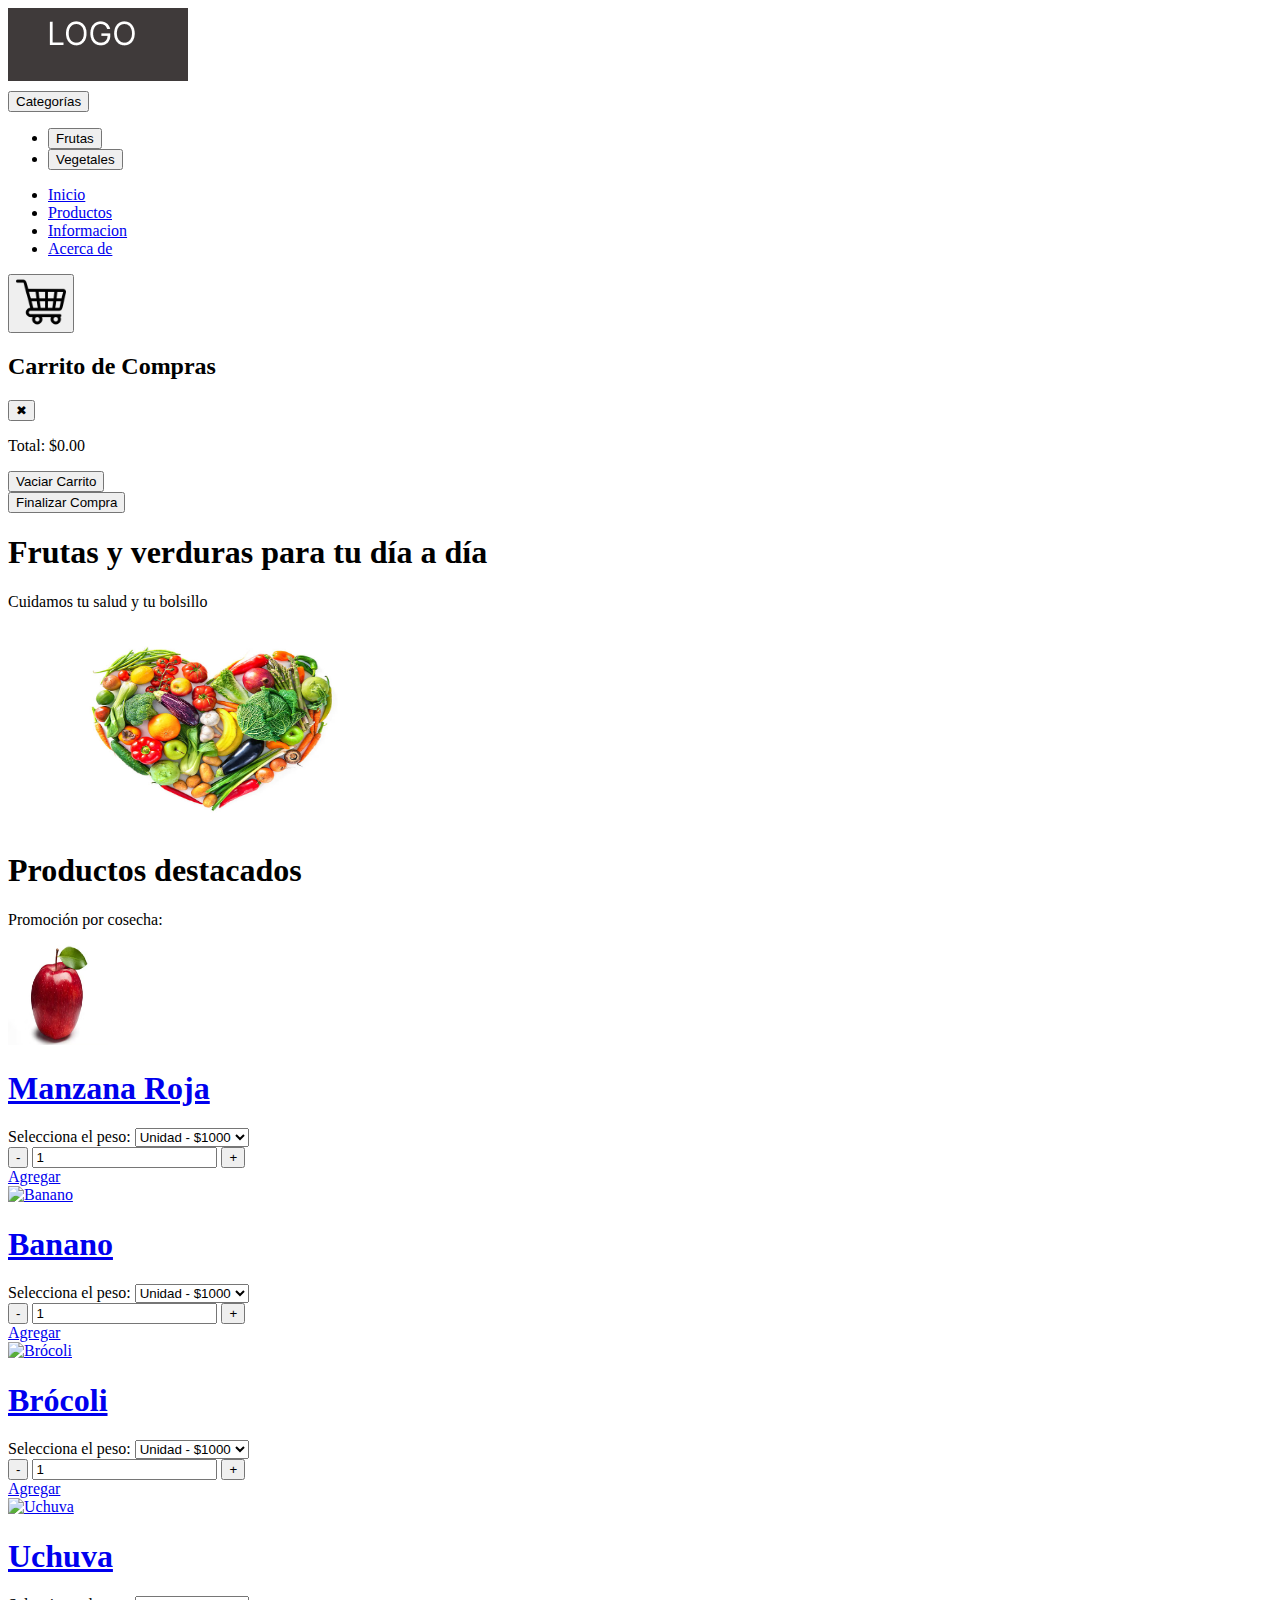
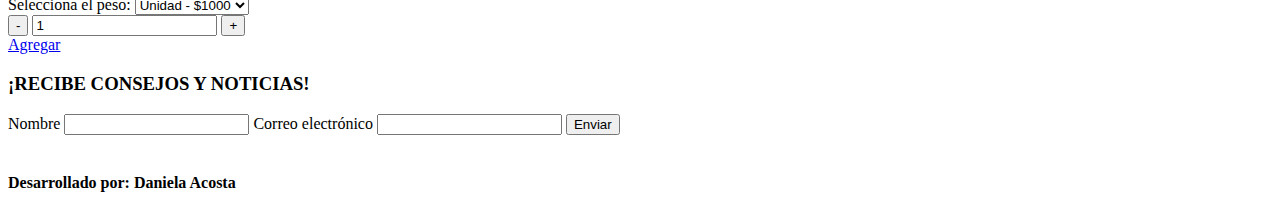
==== index.html @ bb620f04 "Add files via upload" ====
<!DOCTYPE html>
<html lang="en">
<head>
    <meta charset="UTF-8">
    <meta name="viewport" content="width=device-width, initial-scale=1.0">
    <title>Tienda_virtual2</title>
    <link rel="stylesheet" href="styles.css">
    <script defer src="script.js"></script>
    
</head>
<body>
   
   
    <!-- Cabeza-->
    <header>
     
        <div id="header-container"></div>  <!-- Aquí se cargará el header automáticamente -->

    </header>
            
        
 

    <!-- Medio-->
    <main>
        <div class="seccion-banner">
            <div class="texto"> 
                <h1>Frutas y verduras para tu día a día</h1>
                <p>Cuidamos tu salud y tu bolsillo</p>
            </div>
            <div class="imagenes-banner">
                <img src="img/eat-fruit-and-vegetables.jpg" alt="Frutas y verduras" title="Frutas y verduras" height="200" width="400">
            </div>
        </div>




        

        <div class="Seccion_productos_destacados"> 
            <div class="Texto">
                <h1>Productos destacados</h1>
                <p>Promoción por cosecha:</p>
            </div>
        
            <div class="Productos" id="productos-destacados"></div> <!-- Aquí se cargará desde JSON -->
        </div>
        
        <script defer src="js/productos_destacados.js"></script>
        
        
            
 


    </main>


<!-- Final-->
    <footer>

        <div id="footer-container"></div>

 
    </footer>
    


 </div>

 
</body>
</html>
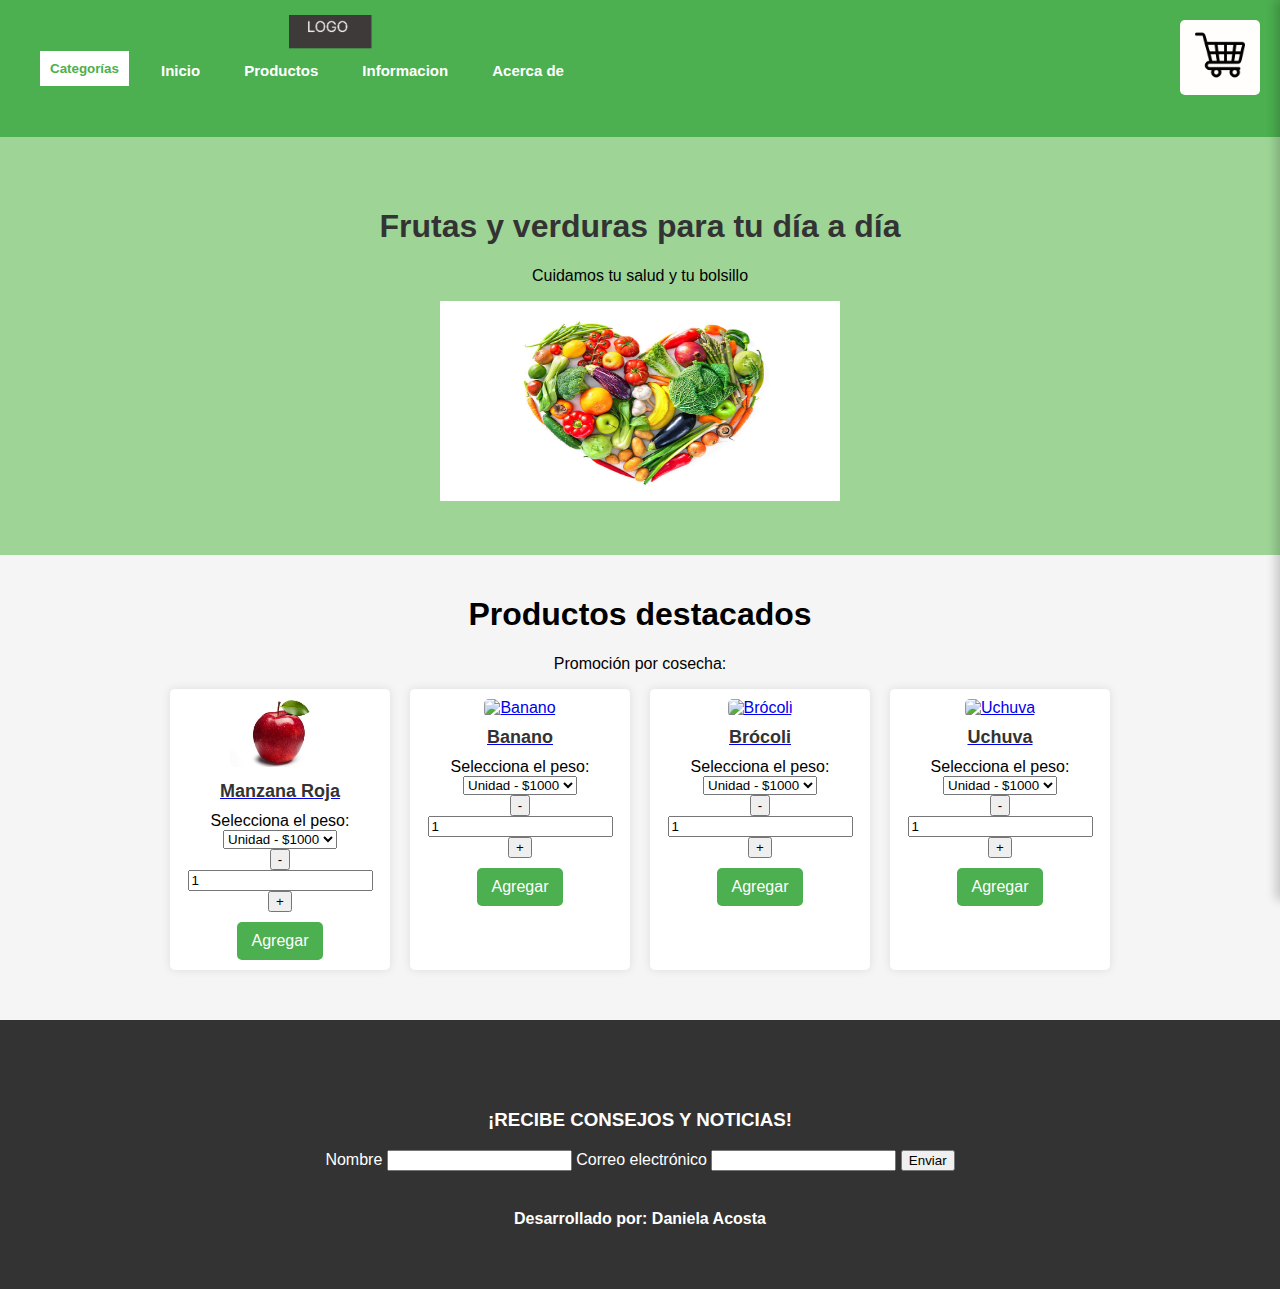
==== commit 68eb7fa9: "Add files via upload" ====
--- a/index.html
+++ b/index.html
@@ -3,9 +3,12 @@
 <head>
     <meta charset="UTF-8">
     <meta name="viewport" content="width=device-width, initial-scale=1.0">
-    <title>Tienda_virtual2</title>
+    <title>Tienda_virtual</title>
     <link rel="stylesheet" href="styles.css">
     <script defer src="script.js"></script>
+    <script defer src="js/productos_destacados.js"></script>  
+
+    
     
 </head>
 <body>
@@ -47,8 +50,7 @@
             <div class="Productos" id="productos-destacados"></div> <!-- Aquí se cargará desde JSON -->
         </div>
         
-        <script defer src="js/productos_destacados.js"></script>
-        
+      
         
             
  
--- a/styles.css
+++ b/styles.css
@@ -0,0 +1,452 @@
+/* Estilos generales */
+body {
+    font-family: Arial, sans-serif;
+    margin: 0;
+    padding: 0;
+    background-color: #f5f5f5;
+}
+
+.contenedor {
+    width: 1381px;
+    margin: auto;
+    height: 107px;
+    
+}
+
+/* Header */
+header {
+    width: 1381px;
+    margin: auto;
+    height: 107px;
+    background-color: #4CAF50;
+    display: flex;
+    align-items: center;
+    justify-content: space-between;
+    padding: 15px 20px;
+    color: rgb(0, 0, 0);
+    flex-wrap: initial;
+}
+
+/* Logo */
+.Logo img {
+    width: 106px;
+ 
+ 
+  left: 249px;
+  position: relative;
+  display: flex;
+}
+
+/* Menú de categorías */
+.Menu-categorias {
+    position: relative;
+}
+
+.menu-boton {
+    background-color: #fff;
+    color: #4CAF50;
+    padding: 10px;
+    border: none;
+    cursor: pointer;
+    font-weight: bold;
+}
+
+.Categorias {
+    display: none;
+    position: absolute;
+    top: 19px;
+    background-color: rgb(97, 190, 9);
+    box-shadow: 0px 4px 6px rgba(0, 0, 0, 0.1);
+    list-style: none;
+    padding: 10px;
+    border-radius: 5px;
+    min-width: 45px;
+    z-index: 10;
+}
+
+.Categorias .categoria {
+    position: relative;
+    padding: 8px 12px;
+    
+}
+
+.categoria-boton {
+
+
+    top: 19px;
+    background-color: rgb(97, 190, 9);
+    box-shadow: 0px 4px 6px rgba(0, 0, 0, 0.1);
+    list-style: none;
+    padding: 10px;
+    border-radius: 5px;
+    min-width: 45px;
+    z-index: 10;
+}
+
+.subcategorias {
+
+
+    left: 100%;
+    top: 0;   
+    list-style: none;
+    padding: 10px;
+    border-radius: 5px;
+    width: 82px;
+}
+
+
+
+
+
+/* Navegación */
+nav ul {
+    list-style: none;
+    padding: 0;
+    display: flex;
+    position: relative;
+    gap: 50px;
+    top: -40px;
+    left: 121px;
+}
+
+nav ul li a {
+    text-decoration: none;
+    color: white;
+    font-weight: bold;
+}
+
+
+
+nav ul li{
+    display: inline;
+    
+    margin-right: -6px;
+
+    font-family: Arial, Helvetica, sans-serif;
+
+    font-size: 15px;
+
+    color: rgb(255, 255, 255);
+
+    position: relative;   
+
+}
+
+
+
+
+/* Carrito */
+.Carrito {
+
+    position: relative;
+    padding: 5px;
+    top: -103px;
+    left: 602px;
+
+
+}
+
+#carrito-boton {
+    position: fixed;
+    top: 20px;
+    right: 20px;
+    background: #fffefd;
+    color: white;
+    padding: 10px 15px;
+    border: none;
+    cursor: pointer;
+    font-size: 18px;
+    border-radius: 5px;
+}
+
+/* Panel del Carrito */
+#carrito-panel {
+    position: fixed;
+    top: 0;
+    right: 0;
+    width: 300px;
+    height: 100%;
+    background: white;
+    box-shadow: -4px 0px 10px rgba(0, 0, 0, 0.2);
+    transform: translateX(100%); /* Oculto por defecto */
+    transition: transform 0.4s ease-in-out;
+    display: flex;
+    flex-direction: column;
+}
+
+
+/* Cuando el carrito está visible */
+#carrito-panel.active {
+    transform: translateX(0); /* Deslizar desde la derecha */
+}
+
+/* Encabezado del Carrito */
+.carrito-header {
+    display: flex;
+    justify-content: space-between;
+    align-items: center;
+    padding: 15px;
+    background: #235303;
+    color: white;
+}
+
+/* Botón de Cerrar */
+#close-carrito {
+    background: none;
+    border: none;
+    color: white;
+    font-size: 20px;
+    cursor: pointer;
+}
+
+/* Lista de Productos */
+#carrito-items {
+    flex-grow: 1;
+    padding: 15px;
+    list-style: none;
+}
+
+/* Pie del Carrito */
+.carrito-footer {
+    padding: 15px;
+    background: #eee;
+    text-align: center;
+}
+
+/* Botón de Finalizar Compra */
+#checkout-btn {
+    background: #ff6600;
+    color: white;
+    padding: 10px;
+    border: none;
+    cursor: pointer;
+    width: 100%;
+    font-size: 16px;
+}
+
+
+
+
+
+
+
+
+.mensaje-carrito {
+    position: fixed;
+    
+    top: 19%;
+    left: 50%;
+    transform: translate(-50%, -50%);
+    background-color: #ffffff;
+    color: rgb(0, 0, 0);
+    padding: 15px 20px;
+    border-radius: 8px;
+    font-weight: bold;
+    font-size: 18px;
+    text-align: center;
+    z-index: 1000;
+    opacity: 1;
+    transition: opacity 0.5s ease-in-out;
+}
+
+.mensaje-carrito.hide {
+    opacity: 0;
+}
+.mensaje-carrito {
+    box-shadow: 10px 10px 10px rgba(0, 0, 0, 0.3);
+    animation: fadeInOut 2s ease-in-out;
+}
+
+
+
+@keyframes fadeInOut {
+    0% { opacity: 0; transform: translate(-50%, -60%); }
+    20% { opacity: 1; transform: translate(-50%, -50%); }
+    80% { opacity: 1; transform: translate(-50%, -50%); }
+    100% { opacity: 0; transform: translate(-50%, -40%); }
+}
+
+
+
+
+/* Banner */
+.seccion-banner {
+    text-align: center;
+    padding: 50px 0;
+    background-color: #9ed596;
+}
+
+.seccion-banner h1 {
+    color: #333;
+}
+
+/* Productos */
+.Seccion_productos_destacados {
+    text-align: center;
+    padding: 20px 0;
+}
+
+
+
+.Productos {
+    display: flex;
+    justify-content: center;
+    gap: 20px;
+    flex-wrap: wrap;
+}
+
+.producto {
+    background: white;
+    padding: 10px;
+    border-radius: 5px;
+    box-shadow: 0px 0px 10px rgba(0, 0, 0, 0.1);
+    width: 200px;
+    text-align: center;
+}
+
+.producto img {
+    max-width: 100%;
+    height: auto;
+    border-radius: 5px;
+}
+
+.producto-texto h1 {
+    font-size: 18px;
+    color: #333;
+    margin: 10px 0;
+}
+
+.precio {
+    font-weight: bold;
+    color: #4CAF50;
+    font-size: 16px;
+}
+
+.btn-2 {
+    display: block;
+    background: #4CAF50;
+    color: white;
+    padding: 5px;
+    text-align: center;
+    text-decoration: none;
+    border-radius: 5px;
+    margin-top: 10px;
+}
+
+
+
+
+
+
+
+.producto-detalle-contenedor {
+    display: flex;
+    align-items: center;
+    justify-content: center;
+    padding: 40px;
+    gap: 20px;
+}
+
+.producto-imagen {
+    width: 250px;
+    height: auto;
+    border-radius: 10px;
+}
+
+.producto-info {
+    max-width: 400px;
+}
+
+.producto-info h1 {
+    font-size: 24px;
+    margin-bottom: 10px;
+}
+
+.precio {
+    font-weight: bold;
+    color: #4CAF50;
+    font-size: 18px;
+    margin-bottom: 10px;
+}
+
+.btn-2 {
+    display: inline-block;
+    background: #4CAF50;
+    color: white;
+    padding: 10px 15px;
+    text-decoration: none;
+    border-radius: 5px;
+    font-size: 16px;
+    cursor: pointer;
+}
+
+.btn-2:hover {
+    background: #367c39;
+}
+
+
+
+
+
+
+.checkout-box {
+    list-style: none;
+    max-width: 500px; /* Ancho máximo del cuadro */
+    margin: 20px auto; /* Centrar en la pantalla */
+    padding: 20px;
+    background-color: #ffffff; /* Fondo blanco */
+    border-radius: 10px; /* Bordes redondeados */
+    box-shadow: 0px 4px 10px rgba(0, 0, 0, 0.2); /* Sombra */
+    text-align: center; /* Centrar texto */
+    border: 2px solid #4CAF50; /* Borde verde */
+}
+
+.checkout-section {
+    padding: 15px;
+    border-bottom: 2px solid #ddd; /* Línea divisoria */
+}
+
+.checkout-section:last-child {
+    border-bottom: none; /* Quitar la línea en la última sección */
+}
+
+.checkout-section h2 {
+    color: #4CAF50;
+    font-size: 20px;
+    margin-bottom: 10px;
+}
+
+.checkout-box p {
+    font-size: 18px;
+    font-weight: bold;
+    margin-top: 10px;
+}
+
+
+
+
+
+
+
+
+
+
+
+
+
+
+
+
+
+
+
+
+
+/* Footer */
+footer {
+    text-align: center;
+    padding: 20px;
+    background: #333;
+    color: white;
+    margin-top: 30px;
+}
